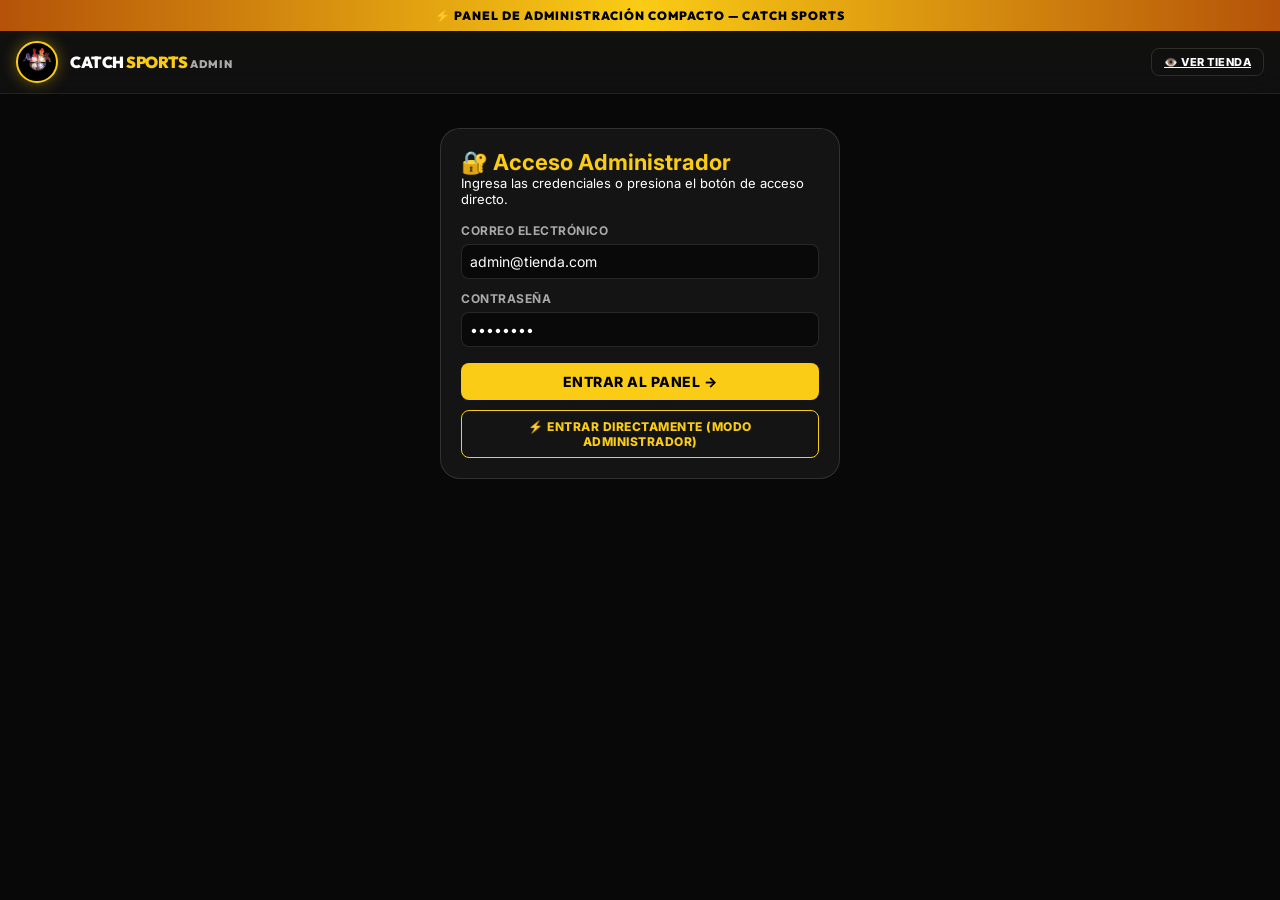
==== admin.html @ 1c49421b "Asignar fotos reales de prendas (Jerseys, Sudaderas, Gorras y prendas de Dama) en la inyeccion de ca" ====
<!DOCTYPE html>
<html lang="es">
<head>
  <meta charset="UTF-8">
  <meta name="viewport" content="width=device-width, initial-scale=1.0">
  <meta http-equiv="Cache-Control" content="no-cache, no-store, must-revalidate">
  <meta http-equiv="Pragma" content="no-cache">
  <meta http-equiv="Expires" content="0">
  <title>Admin - Catch Sports</title>
  <link rel="stylesheet" href="css/styles.css?v=100.0">
  
  <script>
    if ('serviceWorker' in navigator) {
      navigator.serviceWorker.getRegistrations().then(function(registrations) {
        for(let registration of registrations) {
          registration.unregister();
        }
      });
    }

    // Inline Master Admin Access Function
    function quickAdminAccess() {
      const loginSec = document.getElementById('loginSection');
      const adminSec = document.getElementById('adminSection');
      const manageSec = document.getElementById('manageSection');
      const btnLogout = document.getElementById('btnLogout');

      if (loginSec) loginSec.style.display = 'none';
      if (adminSec) adminSec.style.display = 'block';
      if (manageSec) manageSec.style.display = 'block';
      if (btnLogout) btnLogout.style.display = 'inline-block';

      if (typeof initAdminForm === 'function') initAdminForm();
      if (typeof loadAdminProducts === 'function') loadAdminProducts();
    }

    window.quickAdminAccess = quickAdminAccess;

    document.addEventListener('DOMContentLoaded', function() {
      const btn = document.getElementById('btnQuickAdmin');
      if (btn) {
        btn.addEventListener('click', quickAdminAccess);
      }
    });
  </script>
</head>
<body>

  <!-- Ticker Banner -->
  <div class="ticker-banner">
    ⚡ PANEL DE ADMINISTRACIÓN COMPACTO — CATCH SPORTS
  </div>

  <!-- Navbar -->
  <nav class="navbar" style="padding: 10px 16px;">
    <a href="index.html" class="logo-container">
      <div class="logo-icon">
        <img src="assets/catch_sports_logo.png" alt="Catch Sports Logo" style="height: 30px; width: 30px; border-radius: 50%; object-fit: cover;">
      </div>
      <div class="logo-text" style="font-size: 16px;">CATCH <span>SPORTS</span> <span style="font-size:11px; color:#aaa; letter-spacing:1px;">ADMIN</span></div>
    </a>
    <div class="nav-actions">
      <a href="index.html" class="btn btn-outline" style="font-size: 11px; padding: 6px 12px;">👁️ Ver Tienda</a>
      <button id="btnLogout" class="btn btn-outline" style="display: none; font-size: 11px; padding: 6px 12px; border-color: #ef4444; color: #ef4444;">Salir</button>
    </div>
  </nav>

  <!-- Main Content -->
  <main class="container" style="margin-top: 14px; max-width: 1000px; padding: 0 10px;">

    <!-- Admin Login Section -->
    <div id="loginSection" class="admin-card" style="display: block; max-width: 400px; margin: 20px auto; padding: 20px;">
      <h2 style="font-size: 22px; color: var(--accent-color);">🔐 Acceso Administrador</h2>
      <p class="text-secondary" style="margin-bottom: 16px; font-size: 13px;">Ingresa las credenciales o presiona el botón de acceso directo.</p>
      
      <div class="form-group" style="margin-bottom: 12px;">
        <label style="font-size: 12px;">Correo Electrónico</label>
        <input type="email" id="adminEmail" class="form-control" value="admin@tienda.com" placeholder="admin@tienda.com" style="padding: 8px;">
      </div>
      <div class="form-group" style="margin-bottom: 16px;">
        <label style="font-size: 12px;">Contraseña</label>
        <input type="password" id="adminPassword" class="form-control" value="admin123" placeholder="••••••••" style="padding: 8px;">
      </div>
      
      <div id="loginError" style="color: #ff6b6b; font-size: 13px; margin-bottom: 12px; display: none;"></div>
      
      <button id="btnLogin" class="btn" style="width: 100%; padding: 10px; font-size: 14px; margin-bottom: 10px;">Entrar al Panel →</button>
      
      <button type="button" id="btnQuickAdmin" onclick="quickAdminAccess()" class="btn btn-outline" style="width: 100%; padding: 8px; font-size: 12px; border-color: var(--accent-color); color: var(--accent-color);">
        ⚡ ENTRAR DIRECTAMENTE (MODO ADMINISTRADOR)
      </button>
    </div>

    <!-- Admin Section Tabs & Views -->
    <div id="adminSection" style="display: none;">
      
      <!-- Mode Tabs (INVENTARIO ES EL BOTÓN PRINCIPAL Y PREDETERMINADO) -->
      <div style="display: flex; gap: 8px; margin-bottom: 14px; justify-content: center; flex-wrap: wrap;">
        <button type="button" class="btn active" id="tabManageBtn" onclick="switchAdminTab('manage')" style="padding: 8px 12px; font-size: 12px;">📦 Catálogo e Inventario</button>
        <button type="button" class="btn btn-outline" id="tabSingleBtn" onclick="switchAdminTab('single')" style="padding: 8px 12px; font-size: 12px;">➕ Publicar Nuevo Artículo</button>
        <button type="button" class="btn btn-outline" id="tabBulkBtn" onclick="switchAdminTab('bulk')" style="padding: 8px 12px; font-size: 12px;">⚡ Carga Masiva (Fotos)</button>
        <button type="button" class="btn btn-outline" id="tabSeedBtn" onclick="seedDemoCatalogFull()" style="border-color: var(--accent-color); color: var(--accent-color); padding: 8px 12px; font-size: 12px;">🌱 Inyectar Demo (Todos Deportes)</button>
        <button type="button" class="btn btn-outline" id="tabWipeBtn" onclick="deleteAllProducts()" style="border-color: #ef4444; color: #ef4444; padding: 8px 12px; font-size: 12px;">🗑️ Vaciar Todo (Proyecto Real)</button>
      </div>

      <!-- VISTA 1: CATÁLOGO E INVENTARIO (PREDETERMINADA AL ENTRAR) -->
      <div id="manageSection" class="admin-card" style="display: block; margin-bottom: 16px; padding: 16px;">
        <div style="margin-bottom: 12px;">
          <h2 style="font-size: 18px; color: var(--accent-color); margin-bottom: 4px;">
            📦 Catálogo e Inventario Publicado (<span id="adminProdCount">0</span>)
          </h2>
          <p class="text-secondary" style="font-size: 12px; margin-bottom: 0;">
            Selecciona las listas desplegables para consultar existencias o clasificar artículos pendientes.
          </p>
        </div>

        <!-- CASCADING 5-DROPDOWN SEQUENCE NAVIGATOR IN ADMIN CATALOG -->
        <div style="background: rgba(0,0,0,0.5); border: 1px solid var(--accent-color); border-radius: 10px; padding: 12px; margin-bottom: 14px;">
          
          <div style="font-size: 12px; font-weight: 800; color: var(--accent-color); margin-bottom: 8px; text-transform: uppercase;">
            🎯 Filtrar Catálogo por Listas Desplegables:
          </div>

          <div style="display: grid; grid-template-columns: repeat(auto-fit, minmax(150px, 1fr)); gap: 8px; margin-bottom: 10px;">
            
            <!-- DROPDOWN 1: DEPORTE -->
            <div>
              <label style="font-size: 10px; color: var(--accent-color); font-weight: 800; display: block; margin-bottom: 2px;">1. Deporte:</label>
              <select id="filterSportSelect" class="form-control" onchange="onAdminFilterSportChange()" style="padding: 6px; font-size: 12px;">
                <!-- Dynamic options -->
              </select>
            </div>

            <!-- DROPDOWN 2: LIGA -->
            <div id="filterLeagueWrapper" style="display: none;">
              <label style="font-size: 10px; color: #38bdf8; font-weight: 800; display: block; margin-bottom: 2px;">2. Liga / Torneo:</label>
              <select id="filterLeagueSelect" class="form-control" onchange="onAdminFilterLeagueChange()" style="padding: 6px; font-size: 12px;">
                <!-- Dynamic options -->
              </select>
            </div>

            <!-- DROPDOWN 3: EQUIPO -->
            <div id="filterTeamWrapper" style="display: none;">
              <label style="font-size: 10px; color: #facc15; font-weight: 800; display: block; margin-bottom: 2px;">3. Equipo:</label>
              <select id="filterTeamSelect" class="form-control" onchange="onAdminFilterTeamChange()" style="padding: 6px; font-size: 12px;">
                <!-- Dynamic options -->
              </select>
            </div>

            <!-- DROPDOWN 4: TIPO DE ARTÍCULO -->
            <div id="filterCategoryWrapper" style="display: none;">
              <label style="font-size: 10px; color: #a855f7; font-weight: 800; display: block; margin-bottom: 2px;">4. Tipo de Artículo:</label>
              <select id="filterCategorySelect" class="form-control" onchange="onAdminFilterCategoryChange()" style="padding: 6px; font-size: 12px;">
                <!-- Dynamic options -->
              </select>
            </div>

            <!-- DROPDOWN 5: GÉNERO / DEPARTAMENTO -->
            <div id="filterGenderWrapper" style="display: none;">
              <label style="font-size: 10px; color: #22c55e; font-weight: 800; display: block; margin-bottom: 2px;">5. Género:</label>
              <select id="filterGenderSelect" class="form-control" onchange="onAdminFilterGenderChange()" style="padding: 6px; font-size: 12px;">
                <!-- Dynamic options -->
              </select>
            </div>

          </div>

          <!-- TOOLBAR & RESET BTN -->
          <div style="display: flex; justify-content: space-between; align-items: center; padding-top: 8px; border-top: 1px solid #333; flex-wrap: wrap; gap: 8px;">
            <input type="text" id="adminSearchInput" class="form-control" placeholder="🔍 O busca por nombre..." style="max-width: 220px; padding: 4px 8px; font-size: 11px;">
            <button type="button" class="btn btn-outline" style="font-size: 10px; padding: 4px 8px;" onclick="resetAdminCatalogFilter()">
              🌐 Ver Todo Sin Filtros
            </button>
          </div>

        </div>
        
        <!-- PRODUCT CARDS LIST (HYPER-COMPACT CARDS) -->
        <div id="adminProductList" style="display: flex; flex-direction: column; gap: 8px;">
          <div style="padding: 24px; text-align: center; background: rgba(250, 204, 21, 0.04); border: 1px dashed var(--accent-color); border-radius: 12px; margin-top: 8px;">
            <div style="font-size: 28px; margin-bottom: 6px;">🎯</div>
            <div style="font-weight: 800; color: var(--accent-color); font-size: 14px;">Selecciona el Deporte en la lista desplegable de arriba</div>
            <p style="color: #aaa; font-size: 12px; margin-top: 4px; margin-bottom: 0;">
              Elige Deporte ➔ Liga ➔ Equipo para desplegar los artículos correspondientes.
            </p>
          </div>
        </div>

      </div>

      <!-- VISTA 2: FORMULARIO PRINCIPAL DE PUBLICACIÓN / EDICIÓN -->
      <div id="singleUploadCard" class="admin-card" style="display: none; padding: 16px; margin-bottom: 16px;">
        <div style="display: flex; justify-content: space-between; align-items: center; margin-bottom: 12px;">
          <h2 id="formTitle" style="font-size: 18px; color: var(--accent-color); margin: 0;">➕ Publicar Nuevo Artículo</h2>
          <button type="button" id="btnCancelEdit" class="btn btn-outline" style="display: none; border-color: #ef4444; color: #ef4444; font-size: 11px; padding: 4px 10px;" onclick="cancelEditMode()">✕ Cancelar Edición</button>
        </div>
        
        <form id="productForm">
          <input type="hidden" id="editingProductId" value="">
          
          <!-- BARRA HORIZONTAL ÚNICA EN CASCADA (DEPORTE -> LIGA -> EQUIPO) -->
          <div style="background: rgba(250, 204, 21, 0.05); border: 1px solid rgba(250, 204, 21, 0.3); border-radius: 10px; padding: 10px; margin-bottom: 12px;">
            <div style="display: grid; grid-template-columns: repeat(auto-fit, minmax(140px, 1fr)); gap: 8px;">
              
              <!-- DEPORTE -->
              <div>
                <div style="display: flex; justify-content: space-between; align-items: center; margin-bottom: 3px;">
                  <span style="font-size: 10px; font-weight: 800; color: var(--accent-color);">Deporte *</span>
                  <button type="button" onclick="openNewSportModal()" style="background: none; border: none; color: var(--accent-color); font-size: 10px; cursor: pointer; padding: 0;">+ Nuevo</button>
                </div>
                <select id="prodSport" class="form-control" required onchange="onAdminSportChange()" style="padding: 6px; font-size: 12px;">
                  <!-- Populated dynamically -->
                </select>
              </div>

              <!-- LIGA -->
              <div id="leagueGroup" style="display: none;">
                <div style="display: flex; justify-content: space-between; align-items: center; margin-bottom: 3px;">
                  <span style="font-size: 10px; font-weight: 800; color: #38bdf8;">Liga / Torneo *</span>
                  <button type="button" onclick="openNewLeagueModal()" style="background: none; border: none; color: #38bdf8; font-size: 10px; cursor: pointer; padding: 0;">+ Nueva</button>
                </div>
                <select id="prodLeague" class="form-control" onchange="onAdminLeagueChange()" style="padding: 6px; font-size: 12px;">
                  <!-- Populated dynamically -->
                </select>
              </div>

              <!-- EQUIPO -->
              <div id="teamGroup" style="display: none;">
                <div style="display: flex; justify-content: space-between; align-items: center; margin-bottom: 3px;">
                  <span style="font-size: 10px; font-weight: 800; color: #facc15;">Equipo *</span>
                  <button type="button" onclick="openNewTeamModal()" style="background: none; border: none; color: #facc15; font-size: 10px; cursor: pointer; padding: 0;">+ Nuevo</button>
                </div>
                <select id="prodTeam" class="form-control" style="padding: 6px; font-size: 12px;">
                  <!-- Populated dynamically -->
                </select>
              </div>

            </div>
          </div>

          <!-- GRID COMPACTO DE 2 COLUMNAS -->
          <div style="display: grid; grid-template-columns: repeat(auto-fit, minmax(280px, 1fr)); gap: 12px; margin-bottom: 12px;">
            
            <!-- COLUMNA IZQUIERDA: DATOS BÁSICOS & PRECIOS -->
            <div style="display: flex; flex-direction: column; gap: 10px;">
              
              <!-- NOMBRE DEL PRODUCTO -->
              <div style="margin-bottom: 0;">
                <label style="font-size: 11px; font-weight: 700; margin-bottom: 3px; display: block;">Nombre del Producto *</label>
                <input type="text" id="prodName" class="form-control" required placeholder="Ej. Jersey Steelers Home 2026" style="padding: 6px 10px; font-size: 12px;">
              </div>

              <!-- GÉNERO Y CATEGORÍA -->
              <div style="display: grid; grid-template-columns: 1fr 1fr; gap: 8px;">
                <div>
                  <label style="font-size: 11px; font-weight: 700; margin-bottom: 3px; display: block;">Género *</label>
                  <select id="prodGender" class="form-control" required onchange="onGenderSelectChange()" style="padding: 6px; font-size: 12px;">
                    <option value="caballero">👨 Caballero</option>
                    <option value="dama">👩 Dama</option>
                    <option value="nino">🧒 Niño</option>
                    <option value="unisex">🧢 Unisex</option>
                  </select>
                </div>
                <div>
                  <label style="font-size: 11px; font-weight: 700; margin-bottom: 3px; display: block;">Tipo *</label>
                  <select id="prodCategory" class="form-control" required style="padding: 6px; font-size: 12px;">
                    <!-- Populated dynamically -->
                  </select>
                </div>
              </div>

              <!-- PRECIOS E INSIGNIA -->
              <div style="display: grid; grid-template-columns: 1fr 1fr 1fr; gap: 6px;">
                <div>
                  <label style="font-size: 10px; font-weight: 700; margin-bottom: 3px; display: block;">Precio ($) *</label>
                  <input type="number" id="prodPrice" class="form-control" required placeholder="1499" min="0" step="0.01" style="padding: 6px; font-size: 12px;">
                </div>
                <div>
                  <label style="font-size: 10px; font-weight: 700; margin-bottom: 3px; display: block;">Regular ($)</label>
                  <input type="number" id="prodOriginalPrice" class="form-control" placeholder="1999" min="0" step="0.01" style="padding: 6px; font-size: 12px;">
                </div>
                <div>
                  <label style="font-size: 10px; font-weight: 700; margin-bottom: 3px; display: block;">Badge</label>
                  <select id="prodBadge" class="form-control" style="padding: 6px; font-size: 11px;">
                    <!-- Populated dynamically -->
                  </select>
                </div>
              </div>

              <!-- IMAGEN DEL PRODUCTO -->
              <div>
                <label style="font-size: 11px; font-weight: 700; margin-bottom: 3px; display: block;">Foto / Imagen del Producto *</label>
                <div style="display: flex; gap: 6px; align-items: center;">
                  <input type="file" id="prodImage" class="form-control" accept="image/*" style="padding: 4px; font-size: 11px; flex: 1;">
                  <input type="url" id="prodImageUrlInput" class="form-control" placeholder="O pega URL (https://...)" style="padding: 6px; font-size: 11px; flex: 1;">
                </div>
                <div id="urlValidationTip" style="display: none;"></div>
                <div style="margin-top: 6px; text-align: center;">
                  <img id="imagePreview" src="" style="max-width: 90px; max-height: 90px; border-radius: 6px; display: none; border: 1px solid var(--accent-color);">
                </div>
              </div>

            </div>

            <!-- COLUMNA DERECHA: TALLAS Y DESCRIPCIÓN -->
            <div style="display: flex; flex-direction: column; gap: 10px;">
              
              <!-- TALLAS Y EXISTENCIAS EN STOCK -->
              <div style="background: rgba(0,0,0,0.4); border: 1px solid #333; padding: 10px; border-radius: 8px;">
                <div style="display: flex; justify-content: space-between; align-items: center; margin-bottom: 6px;">
                  <span style="color: var(--accent-color); font-weight: 800; font-size: 12px;">Existencias en Stock *</span>
                  <button type="button" class="btn btn-outline" style="font-size: 10px; padding: 2px 6px;" onclick="addSizeStockRow()">+ Talla</button>
                </div>
                <div id="sizeStockRows" style="display: flex; flex-direction: column; gap: 4px;">
                  <!-- Dynamic single-line rows -->
                </div>
              </div>

              <!-- DESCRIPCIÓN -->
              <div style="flex: 1; display: flex; flex-direction: column;">
                <label style="font-size: 11px; font-weight: 700; margin-bottom: 3px; display: block;">Descripción del Producto *</label>
                <textarea id="prodDesc" class="form-control" required placeholder="Detalles de tela, ajuste, edición y bordados..." style="padding: 6px 10px; font-size: 12px; flex: 1; min-height: 60px;"></textarea>
              </div>

            </div>

          </div>
          
          <div id="uploadStatus" style="font-size: 13px; margin-bottom: 10px; font-weight: bold;"></div>
          
          <button type="submit" id="btnSubmit" class="btn" style="width: 100%; font-size: 14px; padding: 10px;">🔥 Publicar Producto</button>
        </form>
      </div>

      <!-- VISTA 3: CARGA MASIVA DE FOTOS (SIN CLASIFICAR) -->
      <div id="bulkUploadCard" class="admin-card" style="display: none; padding: 16px; margin-bottom: 16px;">
        <h2 style="font-size: 18px; color: var(--accent-color); margin-bottom: 6px;">⚡ Carga Masiva Directa por Fotos</h2>
        <p class="text-secondary" style="font-size: 12px; margin-bottom: 14px;">
          Selecciona todas las fotos que quieras. Se subirán automáticamente a tu inventario como <strong>"⚠️ Sin Categoría"</strong> para que puedas editarlas y clasificarlas una por una cuando quieras.
        </p>

        <div class="form-group" style="margin-bottom: 12px;">
          <input type="file" id="bulkImagesInput" class="form-control" multiple accept="image/*" style="padding: 14px; border: 2px dashed var(--accent-color); background: rgba(250, 204, 21, 0.05); text-align: center; cursor: pointer;">
        </div>

        <div id="bulkPreviewContainer" style="display: none; margin-top: 14px;">
          <div style="display: flex; justify-content: space-between; align-items: center; margin-bottom: 8px;">
            <h3 style="font-size: 13px; color: #fff; margin: 0;">Fotos listas para subir (<span id="bulkCount" style="color: var(--accent-color);">0</span>)</h3>
          </div>

          <!-- MINI PREVIEW GRID -->
          <div id="bulkGridPreview" style="display: grid; grid-template-columns: repeat(auto-fill, minmax(64px, 1fr)); gap: 6px; max-height: 200px; overflow-y: auto; padding: 8px; background: #000; border-radius: 8px; border: 1px solid #333; margin-bottom: 12px;">
            <!-- Thumbnail grid -->
          </div>

          <div id="bulkPublishStatus" style="font-size: 13px; margin-bottom: 10px; font-weight: bold;"></div>

          <button type="button" id="btnPublishBulk" onclick="publishAllBulkProducts()" class="btn btn-whatsapp" style="width: 100%; font-size: 14px; padding: 12px;">
            🚀 Subir Todo al Inventario (Como Sin Categoría) →
          </button>
        </div>
      </div>

    </div>
  </main>

  <!-- MODAL: AGREGAR NUEVO DEPORTE -->
  <div class="modal-overlay" id="newSportModal">
    <div class="modal-box" style="max-width: 400px; padding: 16px;">
      <div class="modal-header">
        <h3 style="color: var(--accent-color); font-size: 16px;">➕ Agregar Nuevo Deporte</h3>
        <button class="close-btn" onclick="closeNewSportModal()">✕</button>
      </div>
      <form id="newSportForm" onsubmit="saveNewSport(event)">
        <div class="form-group" style="margin-bottom: 10px;">
          <label style="font-size: 11px;">Nombre del Deporte *</label>
          <input type="text" id="newSportName" class="form-control" required placeholder="Ej. Tenis / Pádel / MMA" style="padding: 6px;">
        </div>
        <div class="form-group" style="margin-bottom: 12px;">
          <label style="font-size: 11px;">Ícono / Emoji (Opcional)</label>
          <input type="text" id="newSportIcon" class="form-control" placeholder="Ej. 🎾, 🥊, 🚴" style="padding: 6px;">
        </div>
        <button type="submit" class="btn" style="width: 100%; padding: 8px; font-size: 13px;">💾 Guardar Deporte</button>
      </form>
    </div>
  </div>

  <!-- MODAL: AGREGAR NUEVA LIGA -->
  <div class="modal-overlay" id="newLeagueModal">
    <div class="modal-box" style="max-width: 400px; padding: 16px;">
      <div class="modal-header">
        <h3 style="color: var(--accent-color); font-size: 16px;">➕ Agregar Nueva Liga / Torneo</h3>
        <button class="close-btn" onclick="closeNewLeagueModal()">✕</button>
      </div>
      <form id="newLeagueForm" onsubmit="saveNewLeague(event)">
        <div class="form-group" style="margin-bottom: 10px;">
          <label style="font-size: 11px;">Nombre de la Liga *</label>
          <input type="text" id="newLeagueName" class="form-control" required placeholder="Ej. ATP Tour / UFC / Champions League" style="padding: 6px;">
        </div>
        <div class="form-group" style="margin-bottom: 12px;">
          <label style="font-size: 11px;">Logo de la Liga (URL Opcional)</label>
          <input type="url" id="newLeagueLogo" class="form-control" placeholder="https://..." style="padding: 6px;">
        </div>
        <button type="submit" class="btn" style="width: 100%; padding: 8px; font-size: 13px;">💾 Guardar Liga</button>
      </form>
    </div>
  </div>

  <!-- MODAL: AGREGAR NUEVO EQUIPO -->
  <div class="modal-overlay" id="newTeamModal">
    <div class="modal-box" style="max-width: 400px; padding: 16px;">
      <div class="modal-header">
        <h3 style="color: var(--accent-color); font-size: 16px;">➕ Agregar Nuevo Equipo / Franquicia</h3>
        <button class="close-btn" onclick="closeNewTeamModal()">✕</button>
      </div>
      <form id="newTeamForm" onsubmit="saveNewTeam(event)">
        <div class="form-group" style="margin-bottom: 10px;">
          <label style="font-size: 11px;">Nombre del Equipo *</label>
          <input type="text" id="newTeamName" class="form-control" required placeholder="Ej. Red Bull Racing / Al Nassr / Boston Red Sox" style="padding: 6px;">
        </div>
        <div class="form-group" style="margin-bottom: 12px;">
          <label style="font-size: 11px;">Logo del Equipo (URL Opcional)</label>
          <input type="url" id="newTeamLogo" class="form-control" placeholder="https://..." style="padding: 6px;">
        </div>
        <button type="submit" class="btn" style="width: 100%; padding: 8px; font-size: 13px;">💾 Guardar Equipo</button>
      </form>
    </div>
  </div>

  <!-- Firebase SDKs -->
  <script src="https://www.gstatic.com/firebasejs/9.22.2/firebase-app-compat.js"></script>
  <script src="https://www.gstatic.com/firebasejs/9.22.2/firebase-auth-compat.js"></script>
  <script src="https://www.gstatic.com/firebasejs/9.22.2/firebase-firestore-compat.js"></script>
  
  <script src="js/firebase-config.js?v=500.0"></script>
  <script src="js/teams.js?v=500.0"></script>
  <script src="js/admin-v2.js?v=500.0"></script>
</body>
</html>
---- css/styles.css ----
@import url('https://fonts.googleapis.com/css2?family=Inter:wght@300;400;600;700;800;900&family=Outfit:wght@400;700;900&display=swap');

:root {
  --bg-color: #080808;
  --surface-color: #141414;
  --surface-card: #1c1c1c;
  --surface-hover: #262626;
  --text-primary: #ffffff;
  --text-secondary: #aaaaaa;
  
  /* High-Punch Accent Colors */
  --accent-color: #facc15; /* Electric Gold */
  --accent-glow: rgba(250, 204, 21, 0.4);
  --accent-red: #ef4444;
  --accent-green: #22c55e;
  --accent-blue: #3b82f6;
  
  --border-color: rgba(255, 255, 255, 0.12);
  --border-gold: rgba(250, 204, 21, 0.4);
  --glass-bg: rgba(18, 18, 18, 0.88);
  --glass-border: rgba(255, 255, 255, 0.08);

  --font-main: 'Inter', sans-serif;
  --font-display: 'Outfit', sans-serif;
  
  --radius-sm: 8px;
  --radius-md: 14px;
  --radius-lg: 20px;
}

/* Base Resets */
* {
  box-sizing: border-box;
  margin: 0;
  padding: 0;
}

body {
  font-family: var(--font-main);
  background-color: var(--bg-color);
  color: var(--text-primary);
  min-height: 100vh;
  display: flex;
  flex-direction: column;
  -webkit-font-smoothing: antialiased;
}

/* Top Ticker Banner */
.ticker-banner {
  background: linear-gradient(90deg, #b45309 0%, #facc15 50%, #b45309 100%);
  color: #000;
  font-family: var(--font-display);
  font-weight: 900;
  font-size: 12px;
  text-transform: uppercase;
  letter-spacing: 1px;
  padding: 8px 16px;
  text-align: center;
  overflow: hidden;
  box-shadow: 0 2px 10px rgba(250, 204, 21, 0.3);
}

/* Header Navbar */
.navbar {
  position: sticky;
  top: 0;
  z-index: 100;
  background: var(--glass-bg);
  backdrop-filter: blur(16px);
  -webkit-backdrop-filter: blur(16px);
  border-bottom: 1px solid var(--glass-border);
  padding: 14px 24px;
  display: flex;
  justify-content: space-between;
  align-items: center;
  gap: 16px;
}

.logo-container {
  display: flex;
  align-items: center;
  gap: 12px;
  text-decoration: none;
}

.logo-icon {
  width: 42px;
  height: 42px;
  border-radius: 50%;
  border: 2px solid var(--accent-color);
  box-shadow: 0 0 15px var(--accent-glow);
  display: flex;
  align-items: center;
  justify-content: center;
  overflow: hidden;
  background: #000;
}

.logo-text {
  font-family: var(--font-display);
  font-size: 26px;
  font-weight: 900;
  color: var(--text-primary);
  letter-spacing: -0.5px;
  text-transform: uppercase;
}

.logo-text span {
  color: var(--accent-color);
}

.nav-actions {
  display: flex;
  align-items: center;
  gap: 12px;
}

.cart-btn {
  background: var(--surface-card);
  border: 1px solid var(--border-gold);
  color: var(--accent-color);
  padding: 8px 16px;
  border-radius: var(--radius-sm);
  font-weight: 800;
  font-size: 13px;
  cursor: pointer;
  display: flex;
  align-items: center;
  gap: 8px;
  transition: all 0.2s ease;
}

.cart-btn:hover {
  background: var(--accent-color);
  color: #000;
  box-shadow: 0 0 15px var(--accent-glow);
}

.cart-badge {
  background: var(--accent-red);
  color: #fff;
  font-size: 11px;
  font-weight: 900;
  padding: 2px 7px;
  border-radius: 10px;
}

/* ============================================
   WIZARD FLOW NAVIGATION (DEPORTE > LIGA > EQUIPO)
   ============================================ */
.wizard-container {
  background: linear-gradient(180deg, #181814 0%, #0d0d0d 100%);
  border: 2px solid var(--border-gold);
  border-radius: var(--radius-lg);
  padding: 26px 20px;
  margin: 20px 0 30px;
  box-shadow: 0 14px 35px rgba(0,0,0,0.9), 0 0 20px rgba(250, 204, 21, 0.15);
}

.wizard-steps-header {
  display: flex;
  justify-content: center;
  align-items: center;
  gap: 10px;
  margin-bottom: 20px;
  flex-wrap: wrap;
}

.wizard-step-pill {
  background: #222;
  color: #aaa;
  border: 1px solid #444;
  padding: 8px 16px;
  border-radius: 20px;
  font-size: 13px;
  font-weight: 800;
  display: flex;
  align-items: center;
  gap: 6px;
  transition: all 0.3s ease;
  cursor: pointer;
}

.wizard-step-pill.completed {
  background: rgba(34, 197, 94, 0.18);
  color: var(--accent-green);
  border-color: rgba(34, 197, 94, 0.5);
}

.wizard-step-pill.active {
  background: var(--accent-color);
  color: #000;
  border-color: var(--accent-color);
  box-shadow: 0 0 14px var(--accent-glow);
}

.wizard-step-arrow {
  color: var(--accent-color);
  font-size: 16px;
  font-weight: bold;
}

.wizard-title {
  text-align: center;
  font-size: 22px;
  font-weight: 900;
  color: var(--accent-color);
  text-transform: uppercase;
  letter-spacing: 0.5px;
  margin-bottom: 6px;
}

.wizard-subtitle {
  text-align: center;
  font-size: 14px;
  color: var(--text-secondary);
  margin-bottom: 24px;
}

/* Grid of visual cards inside wizard steps */
.wizard-cards-grid {
  display: grid;
  grid-template-columns: repeat(auto-fill, minmax(160px, 1fr));
  gap: 16px;
  min-height: 120px;
}

.wizard-card {
  background: #1c1c1c;
  border: 2px solid var(--border-gold);
  border-radius: var(--radius-md);
  padding: 20px 14px;
  text-align: center;
  cursor: pointer;
  transition: all 0.25s cubic-bezier(0.175, 0.885, 0.32, 1.275);
  display: flex;
  flex-direction: column;
  align-items: center;
  justify-content: center;
  min-height: 120px;
}

.wizard-card:hover {
  transform: translateY(-5px);
  border-color: var(--accent-color);
  background: #2a2a2a;
  box-shadow: 0 10px 25px rgba(250, 204, 21, 0.3);
}

.wizard-card-icon {
  font-size: 38px;
  margin-bottom: 8px;
}

.wizard-card-img {
  width: 52px;
  height: 52px;
  object-fit: contain;
  margin-bottom: 8px;
  filter: drop-shadow(0 3px 8px rgba(0,0,0,0.8));
}

.wizard-card-label {
  font-size: 14px;
  font-weight: 900;
  color: #fff;
  line-height: 1.2;
}

.wizard-card-sublabel {
  font-size: 12px;
  color: var(--accent-color);
  margin-top: 4px;
  font-weight: 800;
}

/* Search & Department Toolbar */
.toolbar-container {
  display: flex;
  gap: 12px;
  margin: 16px 0 24px;
  flex-wrap: wrap;
}

.search-box {
  flex: 1;
  min-width: 240px;
  position: relative;
}

.search-input {
  width: 100%;
  background: #141414;
  border: 1px solid var(--border-color);
  border-radius: var(--radius-sm);
  color: #fff;
  padding: 12px 16px 12px 42px;
  font-size: 14px;
  font-family: var(--font-main);
  outline: none;
  transition: all 0.2s ease;
}

.search-input:focus {
  border-color: var(--accent-color);
  box-shadow: 0 0 0 2px var(--accent-glow);
}

.search-icon {
  position: absolute;
  left: 14px;
  top: 50%;
  transform: translateY(-50%);
  color: var(--text-secondary);
  font-size: 16px;
}

/* Gender Filter Strip */
.gender-nav-strip {
  display: flex;
  align-items: center;
  gap: 8px;
  overflow-x: auto;
  scrollbar-width: none;
  margin-bottom: 16px;
}
.gender-nav-strip::-webkit-scrollbar { display: none; }

.filter-pill {
  background: var(--surface-color);
  border: 1px solid var(--border-color);
  color: var(--text-secondary);
  padding: 8px 16px;
  border-radius: 20px;
  font-size: 13px;
  font-weight: 700;
  cursor: pointer;
  white-space: nowrap;
  transition: all 0.2s ease;
  display: flex;
  align-items: center;
  gap: 6px;
}

.filter-pill:hover, .filter-pill.active {
  background: var(--accent-color);
  color: #000;
  border-color: var(--accent-color);
  box-shadow: 0 0 12px var(--accent-glow);
}

/* Container & Typography */
.container {
  width: 100%;
  max-width: 1240px;
  margin: 0 auto;
  padding: 0 20px;
  flex: 1;
}

.page-title {
  font-size: clamp(24px, 4vw, 36px);
  text-align: center;
  margin: 10px 0 4px;
  text-transform: uppercase;
  letter-spacing: -0.5px;
}

.page-subtitle {
  text-align: center;
  color: var(--text-secondary);
  font-size: 14px;
  margin-bottom: 20px;
  font-weight: 400;
}

/* Product Grid */
.product-grid {
  display: grid;
  grid-template-columns: repeat(auto-fill, minmax(270px, 1fr));
  gap: 24px;
  padding-bottom: 64px;
}

/* Product Card */
.product-card {
  background: var(--surface-card);
  border: 1px solid var(--border-color);
  border-radius: var(--radius-md);
  overflow: hidden;
  transition: all 0.3s cubic-bezier(0.175, 0.885, 0.32, 1.275);
  position: relative;
  display: flex;
  flex-direction: column;
}

.product-card:hover {
  transform: translateY(-6px);
  border-color: var(--accent-color);
  box-shadow: 0 16px 35px rgba(0,0,0,0.6), 0 0 15px var(--accent-glow);
}

.product-image-container {
  width: 100%;
  aspect-ratio: 1 / 1;
  overflow: hidden;
  background: #111;
  position: relative;
}

.product-image {
  width: 100%;
  height: 100%;
  object-fit: cover;
  transition: transform 0.5s ease;
}

.product-card:hover .product-image {
  transform: scale(1.08);
}

.product-badge-custom {
  position: absolute;
  top: 12px;
  left: 12px;
  padding: 4px 10px;
  border-radius: 6px;
  font-size: 11px;
  font-weight: 900;
  text-transform: uppercase;
  letter-spacing: 0.5px;
  z-index: 10;
  box-shadow: 0 2px 8px rgba(0,0,0,0.6);
}

.discount-badge {
  position: absolute;
  top: 12px;
  right: 12px;
  background: var(--accent-red);
  color: #fff;
  padding: 4px 8px;
  border-radius: 6px;
  font-size: 11px;
  font-weight: 900;
  z-index: 10;
}

.product-info {
  padding: 18px;
  display: flex;
  flex-direction: column;
  flex: 1;
}

/* Taxonomy Breadcrumb Header (Deporte > Liga > Equipo) */
.product-taxonomy {
  display: flex;
  align-items: center;
  gap: 4px;
  font-size: 11px;
  font-weight: 800;
  text-transform: uppercase;
  letter-spacing: 0.5px;
  margin-bottom: 6px;
  flex-wrap: wrap;
}

.tax-sport { color: var(--accent-color); }
.tax-sep { color: #555; font-weight: normal; }
.tax-league { color: #ccc; }
.tax-team { color: #fff; font-weight: 900; }

.product-title {
  font-size: 17px;
  line-height: 1.3;
  margin-bottom: 6px;
  font-weight: 800;
  color: #fff;
}

.product-meta-row {
  display: flex;
  gap: 8px;
  align-items: center;
  margin-bottom: 10px;
  flex-wrap: wrap;
}

.tag-department {
  background: rgba(250, 204, 21, 0.14);
  color: var(--accent-color);
  border: 1px solid rgba(250, 204, 21, 0.3);
  font-size: 11px;
  font-weight: 800;
  padding: 3px 8px;
  border-radius: 6px;
}

.tag-category {
  background: rgba(255, 255, 255, 0.08);
  color: #ddd;
  font-size: 11px;
  font-weight: 700;
  padding: 3px 8px;
  border-radius: 6px;
}

.product-desc {
  font-size: 13px;
  color: var(--text-secondary);
  margin-bottom: 14px;
  line-height: 1.4;
  display: -webkit-box;
  -webkit-line-clamp: 2;
  -webkit-box-orient: vertical;
  overflow: hidden;
}

/* Size Chips */
.sizes-container {
  display: flex;
  gap: 6px;
  flex-wrap: wrap;
  margin-bottom: 16px;
}

.size-chip {
  background: #111;
  border: 1px solid #333;
  color: #ccc;
  padding: 4px 8px;
  border-radius: 6px;
  font-size: 11px;
  font-weight: 700;
  cursor: pointer;
  transition: all 0.2s ease;
}

.size-chip:hover {
  background: var(--accent-color);
  color: #000;
  border-color: var(--accent-color);
}

.size-chip.selected {
  background: #facc15 !important;
  color: #000000 !important;
  border-color: #facc15 !important;
  font-weight: 900 !important;
  box-shadow: 0 0 14px rgba(250, 204, 21, 0.7) !important;
  transform: scale(1.06);
}


.product-footer {
  display: flex;
  justify-content: space-between;
  align-items: center;
  border-top: 1px solid var(--border-color);
  padding-top: 14px;
  margin-top: auto;
}

.price-box {
  display: flex;
  flex-direction: column;
}

.product-price {
  font-family: var(--font-display);
  font-size: 22px;
  font-weight: 900;
  color: var(--accent-color);
  line-height: 1;
}

.original-price {
  font-size: 12px;
  color: #888;
  text-decoration: line-through;
  margin-top: 2px;
}

.btn {
  background: var(--accent-color);
  color: #000;
  border: none;
  padding: 10px 18px;
  border-radius: var(--radius-sm);
  font-family: var(--font-main);
  font-weight: 800;
  font-size: 13px;
  cursor: pointer;
  transition: all 0.2s ease;
  display: inline-flex;
  align-items: center;
  justify-content: center;
  gap: 6px;
  text-transform: uppercase;
  letter-spacing: 0.5px;
}

.btn:hover {
  filter: brightness(1.1);
  box-shadow: 0 0 15px var(--accent-glow);
  transform: translateY(-1px);
}

.btn-outline {
  background: transparent;
  color: var(--text-primary);
  border: 1px solid var(--border-color);
}

.btn-outline:hover {
  background: rgba(255,255,255,0.08);
  border-color: var(--text-primary);
  box-shadow: none;
}

.btn-whatsapp {
  background: var(--accent-green) !important;
  color: #fff !important;
}

.btn-whatsapp:hover {
  box-shadow: 0 0 15px rgba(34, 197, 94, 0.4) !important;
}

/* Modals & Cart Drawer */
.cart-drawer-overlay, .modal-overlay {
  position: fixed;
  top: 0; left: 0; right: 0; bottom: 0;
  background: rgba(0, 0, 0, 0.85);
  backdrop-filter: blur(10px);
  z-index: 99999;
  display: flex;
  justify-content: flex-end;
  opacity: 0;
  pointer-events: none;
  transition: opacity 0.3s ease;
}

.cart-drawer-overlay.active, .modal-overlay.active {
  opacity: 1;
  pointer-events: auto;
}

.cart-drawer {
  width: 100%;
  max-width: 440px;
  height: 100%;
  background: #111;
  border-left: 1px solid var(--border-gold);
  display: flex;
  flex-direction: column;
  padding: 24px;
  transform: translateX(100%);
  transition: transform 0.3s ease;
}

.cart-drawer-overlay.active .cart-drawer {
  transform: translateX(0);
}

.modal-box {
  width: 100%;
  max-width: 520px;
  background: #141414;
  border: 1px solid var(--border-gold);
  border-radius: var(--radius-lg);
  padding: 24px;
  margin: auto;
  box-shadow: 0 20px 50px rgba(0,0,0,0.9);
  max-height: 90vh;
  overflow-y: auto;
}

.drawer-header, .modal-header {
  display: flex;
  justify-content: space-between;
  align-items: center;
  border-bottom: 1px solid var(--border-color);
  padding-bottom: 16px;
  margin-bottom: 20px;
}

.close-btn {
  background: transparent;
  border: none;
  color: #aaa;
  font-size: 24px;
  cursor: pointer;
}

.cart-items-list {
  flex: 1;
  overflow-y: auto;
  display: flex;
  flex-direction: column;
  gap: 14px;
}

.cart-item {
  display: flex;
  gap: 12px;
  background: #1a1a1a;
  padding: 12px;
  border-radius: 10px;
  border: 1px solid #333;
}

.cart-item-img {
  width: 60px;
  height: 60px;
  object-fit: cover;
  border-radius: 6px;
}

.cart-item-info {
  flex: 1;
}

.cart-item-title {
  font-weight: 700;
  font-size: 14px;
}

.cart-item-meta {
  font-size: 12px;
  color: var(--accent-color);
  margin-top: 2px;
}

.qty-controls {
  display: flex;
  align-items: center;
  gap: 8px;
  margin-top: 6px;
}

.qty-btn {
  background: #333;
  color: #fff;
  border: none;
  width: 24px;
  height: 24px;
  border-radius: 4px;
  cursor: pointer;
  font-weight: bold;
}

/* Admin Styles */
.admin-card {
  background: var(--surface-color);
  border: 1px solid var(--border-color);
  border-radius: var(--radius-lg);
  padding: 28px;
  max-width: 700px;
  margin: 0 auto 40px;
}

.form-group {
  margin-bottom: 18px;
}

.form-group label {
  display: block;
  font-size: 13px;
  font-weight: 700;
  margin-bottom: 6px;
  color: var(--text-secondary);
  text-transform: uppercase;
  letter-spacing: 0.5px;
}

.form-control {
  width: 100%;
  background: #090909;
  border: 1px solid var(--border-color);
  color: #fff;
  padding: 12px 14px;
  border-radius: var(--radius-sm);
  font-family: var(--font-main);
  font-size: 14px;
  transition: border-color 0.3s;
}

.form-control:focus {
  outline: none;
  border-color: var(--accent-color);
  box-shadow: 0 0 0 2px var(--accent-glow);
}

select.form-control {
  appearance: none;
  background-image: url("data:image/svg+xml,%3Csvg xmlns='http://www.w3.org/2000/svg' width='24' height='24' viewBox='0 0 24 24' fill='none' stroke='%23ffffff' stroke-width='2' stroke-linecap='round' stroke-linejoin='round'%3E%3Cpolyline points='6 9 12 15 18 9'%3E%3C/polyline%3E%3C/svg%3E");
  background-repeat: no-repeat;
  background-position: right 14px center;
  background-size: 14px;
}

textarea.form-control {
  resize: vertical;
  min-height: 90px;
}

.loader-container {
  display: flex;
  justify-content: center;
  align-items: center;
  padding: 60px 0;
}

.spinner {
  width: 40px;
  height: 40px;
  border: 3px solid var(--border-color);
  border-top-color: var(--accent-color);
  border-radius: 50%;
  animation: spin 1s linear infinite;
}

@keyframes spin {
  to { transform: rotate(360deg); }
}

.empty-state {
  text-align: center;
  padding: 60px 20px;
  color: var(--text-secondary);
}
.empty-state-icon {
  font-size: 56px;
  margin-bottom: 16px;
  opacity: 0.6;
}

/* Mobile-Optimized Stock Capsule for Size Selection */
.mobile-stock-container {
  margin-top: 8px;
  margin-bottom: 12px;
  background: rgba(0, 0, 0, 0.5);
  border: 1px solid rgba(250, 204, 21, 0.25);
  border-radius: 10px;
  padding: 8px 12px;
  transition: all 0.3s ease;
}

.mobile-stock-header {
  font-size: 10px;
  font-weight: 800;
  color: var(--accent-color);
  text-transform: uppercase;
  letter-spacing: 0.5px;
  margin-bottom: 6px;
}

.mobile-stock-pills {
  display: flex;
  flex-wrap: wrap;
  gap: 6px;
  align-items: center;
}

.stock-pill-inmediata {
  background: rgba(34, 197, 94, 0.15);
  color: #22c55e;
  border: 1px solid rgba(34, 197, 94, 0.4);
  padding: 4px 10px;
  border-radius: 20px;
  font-size: 11px;
  font-weight: 800;
  display: inline-flex;
  align-items: center;
  gap: 4px;
}

.stock-pill-bodega {
  background: rgba(250, 204, 21, 0.15);
  color: #facc15;
  border: 1px solid rgba(250, 204, 21, 0.4);
  padding: 4px 10px;
  border-radius: 20px;
  font-size: 11px;
  font-weight: 800;
  display: inline-flex;
  align-items: center;
  gap: 4px;
}

.stock-pill-agotado {
  background: rgba(239, 68, 68, 0.15);
  color: #ef4444;
  border: 1px solid rgba(239, 68, 68, 0.4);
  padding: 4px 10px;
  border-radius: 20px;
  font-size: 11px;
  font-weight: 700;
}
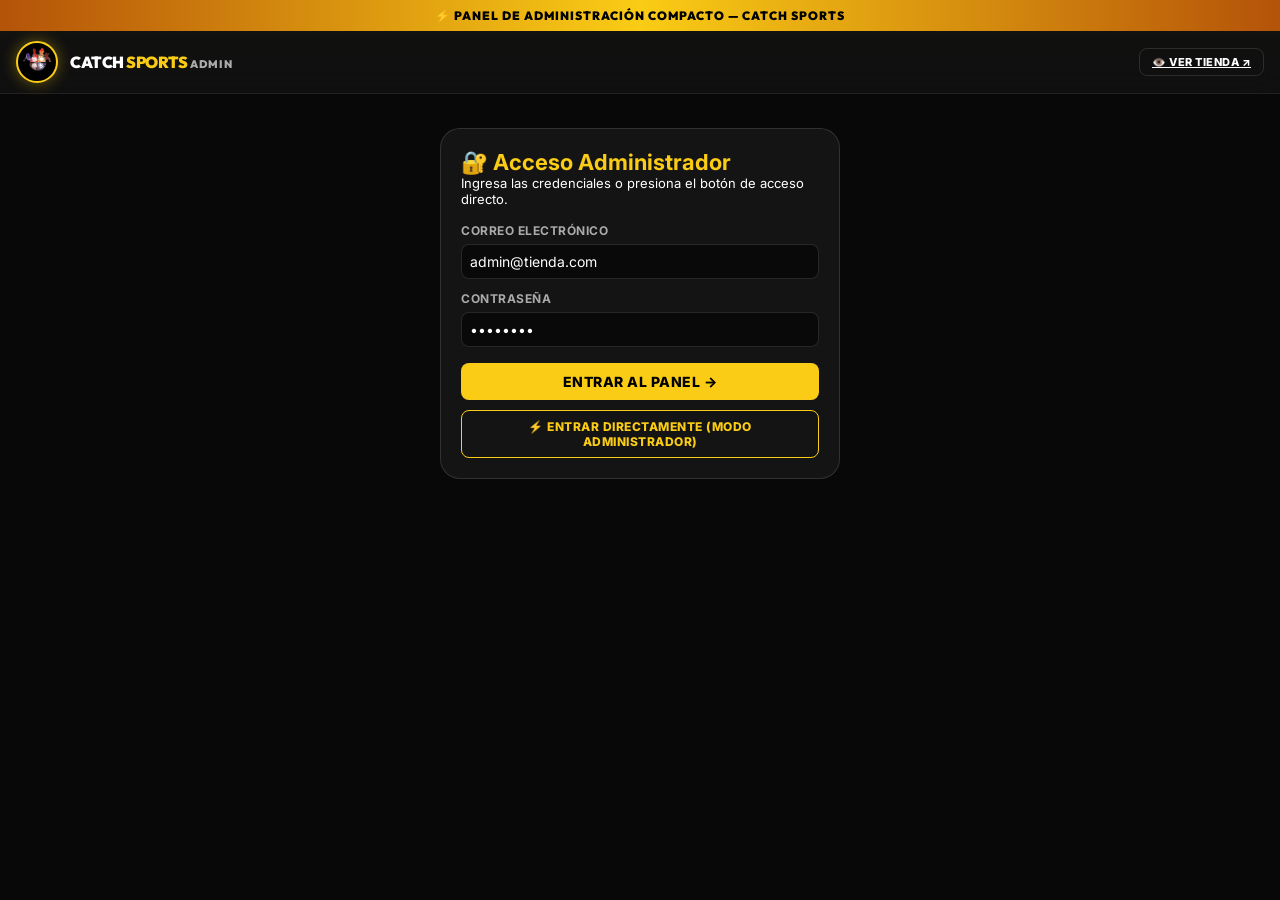
==== commit 9fa99318: "Navegacion segura en Admin: Interceptar boton atras fisico del celular/navegador (popstate) y abrir " ====
--- a/admin.html
+++ b/admin.html
@@ -53,14 +53,14 @@
 
   <!-- Navbar -->
   <nav class="navbar" style="padding: 10px 16px;">
-    <a href="index.html" class="logo-container">
+    <a href="admin.html" class="logo-container">
       <div class="logo-icon">
         <img src="assets/catch_sports_logo.png" alt="Catch Sports Logo" style="height: 30px; width: 30px; border-radius: 50%; object-fit: cover;">
       </div>
       <div class="logo-text" style="font-size: 16px;">CATCH <span>SPORTS</span> <span style="font-size:11px; color:#aaa; letter-spacing:1px;">ADMIN</span></div>
     </a>
     <div class="nav-actions">
-      <a href="index.html" class="btn btn-outline" style="font-size: 11px; padding: 6px 12px;">👁️ Ver Tienda</a>
+      <a href="index.html" target="_blank" rel="noopener" class="btn btn-outline" style="font-size: 11px; padding: 6px 12px;">👁️ Ver Tienda ↗</a>
       <button id="btnLogout" class="btn btn-outline" style="display: none; font-size: 11px; padding: 6px 12px; border-color: #ef4444; color: #ef4444;">Salir</button>
     </div>
   </nav>
@@ -432,8 +432,8 @@
   <script src="https://www.gstatic.com/firebasejs/9.22.2/firebase-auth-compat.js"></script>
   <script src="https://www.gstatic.com/firebasejs/9.22.2/firebase-firestore-compat.js"></script>
   
-  <script src="js/firebase-config.js?v=500.0"></script>
-  <script src="js/teams.js?v=500.0"></script>
-  <script src="js/admin-v2.js?v=500.0"></script>
+  <script src="js/firebase-config.js?v=700.0"></script>
+  <script src="js/teams.js?v=700.0"></script>
+  <script src="js/admin-v2.js?v=700.0"></script>
 </body>
 </html>
